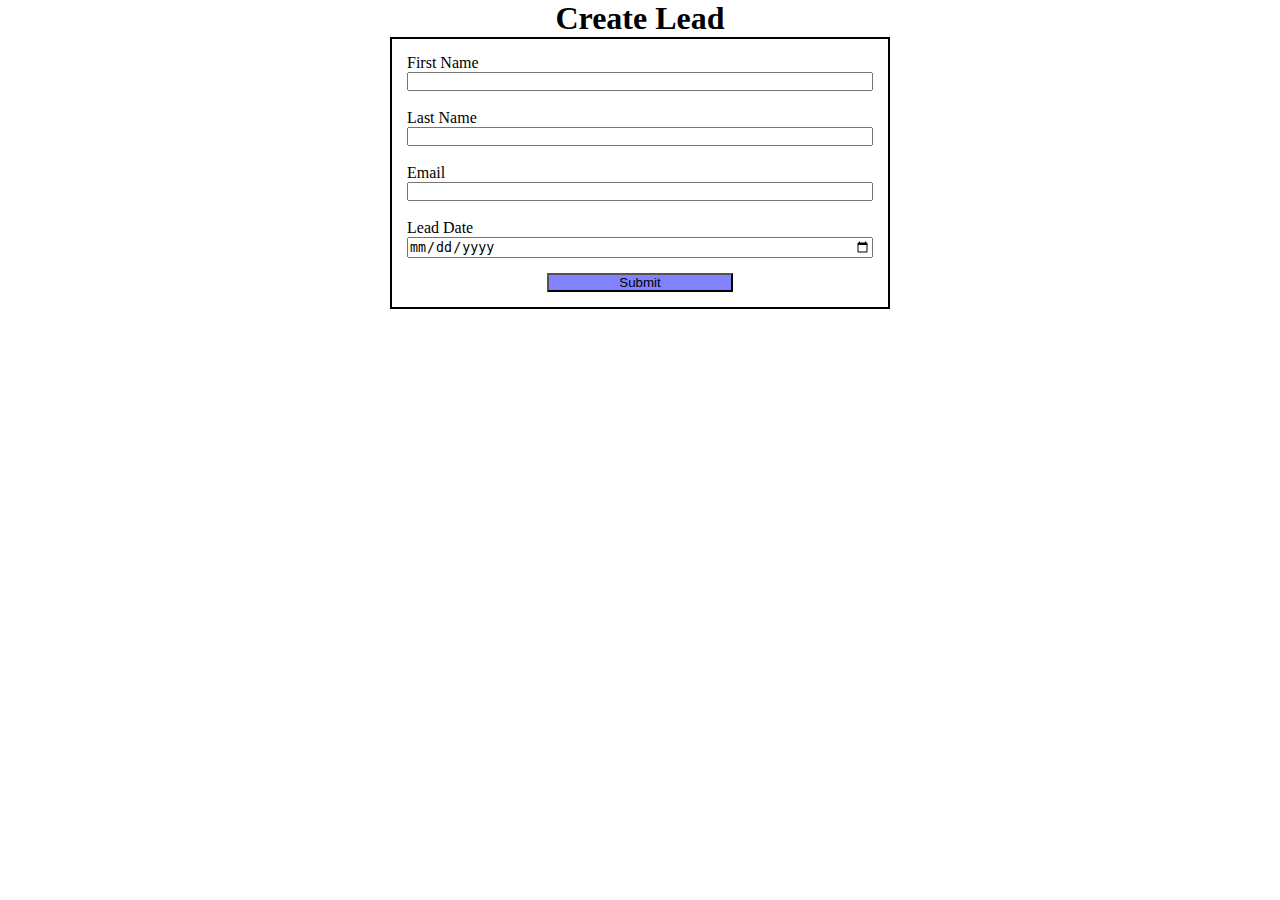
==== index.html @ 3ab77c4d "Initial commit" ====
<!DOCTYPE html>
<html lang="en">
<head>
    <meta charset="UTF-8">
    <meta name="viewport" content="width=device-width, initial-scale=1.0">
    <title>LeadConnector</title>
    <link rel="stylesheet" href="style.css"/>
</head>
<body>
    <script src="script.js"></script>
    <h1>Create Lead</h1>

    <form 
    action="https://webto.salesforce.com/servlet/servlet.WebToLead?encoding=UTF-8&orgId=00DdL000008UsIf" 
    method="POST" 
    onsubmit="beforesubmit()">
    
    <input 
    type=hidden 
    name="oid" 
    value="00DdL000008UsIf"/>

    <input 
    type=hidden 
    name="retURL" 
    value=""/>

    <input 
    type=hidden 
    name="Lead_Date__c" class="outputdate"/>
    
    <label for="first_name">First Name</label>
    <input  
    id="first_name" 
    maxlength="40" 
    name="first_name" 
    size="20" 
    type="text"
    required = "true"
     /><br>
    
    <label for="last_name">Last Name</label>
    <input  
    id="last_name" 
    maxlength="80" 
    name="last_name" 
    size="20" 
    type="text"
    required = "true"
     /><br>
    
    <label for="email">Email</label>
    <input  
    id="email" 
    maxlength="80" 
    name="email" 
    size="20" 
    type="text"
    required = "true"
     /><br>
    
    <label for="email">Lead Date</label>
    <input type="date" required = "true" class="inputdate"/>
   <!-- Lead Date:<span class="dateInput dateOnlyInput"><input  id="00NdL00000Ue3lt" name="00NdL00000Ue3lt" size="12" type="text" /></span><br> -->
    
    <input type="submit" name="submit" class="submit">
    
    </form>
    
</body>
</html>
---- style.css ----
*{
    margin: 0;
    padding: 0;
    box-sizing: border-box;
}

h1{
    text-align: center;
    color: black;
}

input,label{
    display: block;
}
label{
    color: black;
}
input{
    width: 100%;
}

.submit{
    margin: 15px auto 0 auto;
    width: 40%;
    background-color: rgba(0, 0, 255, 0.49);
    
}

form{
    min-width: 300px;
    max-width: 500px;
    margin: auto;
    border: 2px solid black;
    padding: 15px;
}
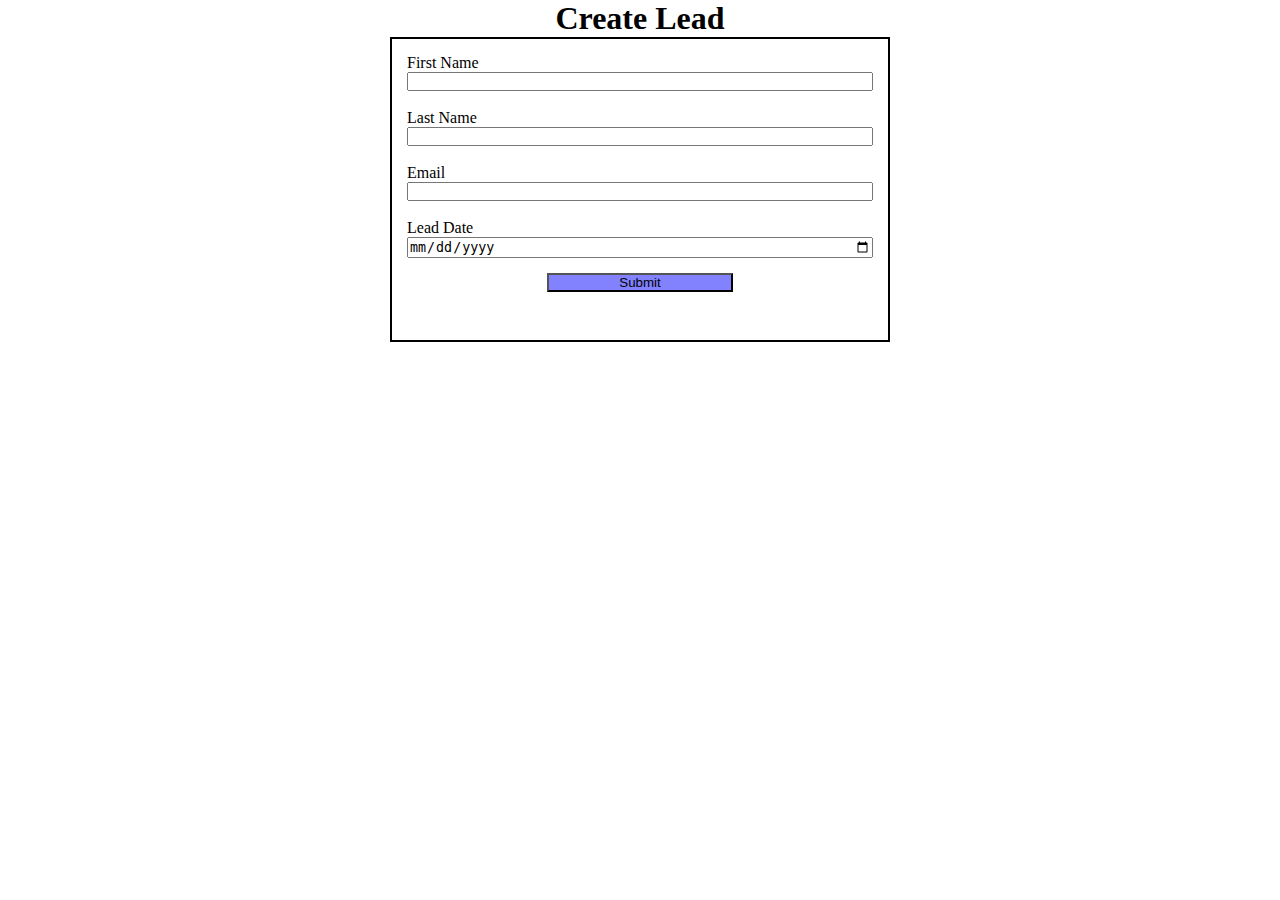
==== commit efc0855a: "Recaptha Changes" ====
--- a/index.html
+++ b/index.html
@@ -5,16 +5,21 @@
     <meta name="viewport" content="width=device-width, initial-scale=1.0">
     <title>LeadConnector</title>
     <link rel="stylesheet" href="style.css"/>
+    <script src="script.js"></script>
+    <script src="https://www.google.com/recaptcha/api.js"></script>
 </head>
 <body>
-    <script src="script.js"></script>
     <h1>Create Lead</h1>
 
     <form 
     action="https://webto.salesforce.com/servlet/servlet.WebToLead?encoding=UTF-8&orgId=00DdL000008UsIf" 
     method="POST" 
     onsubmit="beforesubmit()">
-    
+    <input 
+    type=hidden 
+    name='captcha_settings' 
+     value='{"keyname":"LeadConnector","fallback":"true","orgId":"00DdL000008UsIf","ts":""}'/>
+
     <input 
     type=hidden 
     name="oid" 
@@ -23,7 +28,7 @@
     <input 
     type=hidden 
     name="retURL" 
-    value=""/>
+    value="https://pardeshiabhay.github.io/Lead-Connect-Form/thanks.html"/>
 
     <input 
     type=hidden 
@@ -64,6 +69,8 @@
    <!-- Lead Date:<span class="dateInput dateOnlyInput"><input  id="00NdL00000Ue3lt" name="00NdL00000Ue3lt" size="12" type="text" /></span><br> -->
     
     <input type="submit" name="submit" class="submit">
+    <div class="g-recaptcha" data-sitekey="6LckBBorAAAAAJ3Yg775CsUSdgI-MNq25XzieQlR"></div><br>
+
     
     </form>
     
--- a/style.css
+++ b/style.css
@@ -32,4 +32,10 @@
     margin: auto;
     border: 2px solid black;
     padding: 15px;
+}
+
+.g-recaptcha{
+    margin-top: 15px;
+    display: flex;
+    justify-content: center;
 }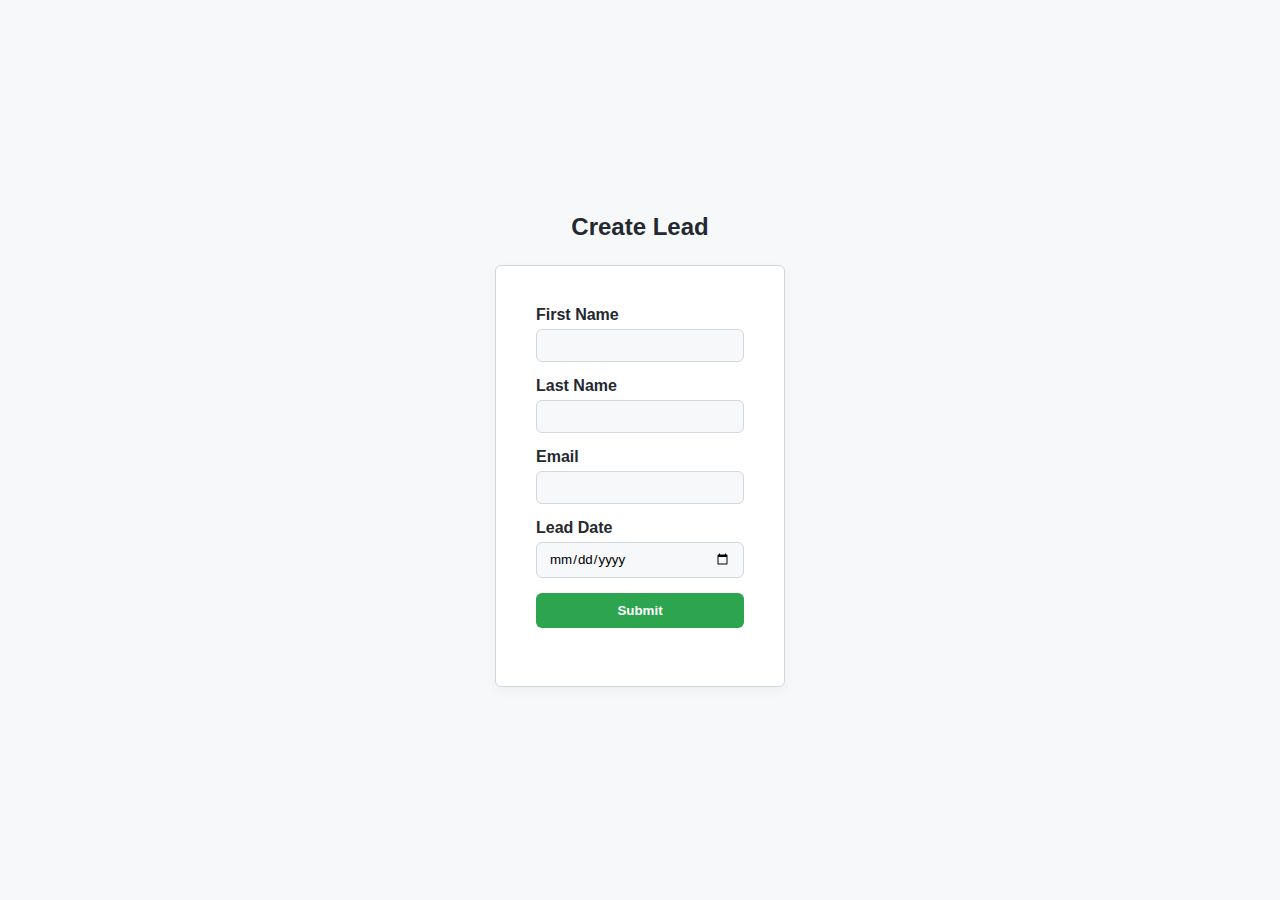
==== commit dbb45b99: "Changes Saved" ====
--- a/index.html
+++ b/index.html
@@ -9,70 +9,58 @@
     <script src="https://www.google.com/recaptcha/api.js"></script>
 </head>
 <body>
-    <h1>Create Lead</h1>
-
-    <form 
-    action="https://webto.salesforce.com/servlet/servlet.WebToLead?encoding=UTF-8&orgId=00DdL000008UsIf" 
-    method="POST" 
-    onsubmit="beforesubmit()">
-    <input 
-    type=hidden 
-    name='captcha_settings' 
-     value='{"keyname":"LeadConnector","fallback":"true","orgId":"00DdL000008UsIf","ts":""}'/>
-
-    <input 
-    type=hidden 
-    name="oid" 
-    value="00DdL000008UsIf"/>
-
-    <input 
-    type=hidden 
-    name="retURL" 
-    value="https://pardeshiabhay.github.io/Lead-Connect-Form/thanks.html"/>
-
-    <input 
-    type=hidden 
-    name="Lead_Date__c" class="outputdate"/>
-    
-    <label for="first_name">First Name</label>
-    <input  
-    id="first_name" 
-    maxlength="40" 
-    name="first_name" 
-    size="20" 
-    type="text"
-    required = "true"
-     /><br>
-    
-    <label for="last_name">Last Name</label>
-    <input  
-    id="last_name" 
-    maxlength="80" 
-    name="last_name" 
-    size="20" 
-    type="text"
-    required = "true"
-     /><br>
-    
-    <label for="email">Email</label>
-    <input  
-    id="email" 
-    maxlength="80" 
-    name="email" 
-    size="20" 
-    type="text"
-    required = "true"
-     /><br>
-    
-    <label for="email">Lead Date</label>
-    <input type="date" required = "true" class="inputdate"/>
-   <!-- Lead Date:<span class="dateInput dateOnlyInput"><input  id="00NdL00000Ue3lt" name="00NdL00000Ue3lt" size="12" type="text" /></span><br> -->
-    
-    <input type="submit" name="submit" class="submit">
-    <div class="g-recaptcha" data-sitekey="6LckBBorAAAAAJ3Yg775CsUSdgI-MNq25XzieQlR"></div><br>
-
-    
-    </form>
-    
+    <body>
+        <div class="form-wrapper">
+          <h1>Create Lead</h1>
+      
+          <form 
+            action="https://webto.salesforce.com/servlet/servlet.WebToLead?encoding=UTF-8&orgId=00DdL000008UsIf" 
+            method="POST" 
+            onsubmit="beforesubmit(event)"
+          >
+            <input 
+              type="hidden" 
+              name="captcha_settings" 
+              value='{"keyname":"LeadConnector","fallback":"true","orgId":"00DdL000008UsIf","ts":""}' />
+      
+            <input 
+              type="hidden" 
+              name="oid" 
+              value="00DdL000008UsIf"/>
+      
+            <input 
+              type="hidden" 
+              name="retURL" 
+              value="https://pardeshiabhay.github.io/Lead-Connect-Form/thanks.html"/>
+      
+            <input 
+              type="hidden" 
+              name="Lead_Date__c" 
+              class="outputdate"
+            />
+      
+            <label for="first_name">First Name</label>
+            <input id="first_name" maxlength="40" name="first_name" type="text" required /><br>
+      
+            <label for="last_name">Last Name</label>
+            <input id="last_name" maxlength="80" name="last_name" type="text" required /><br>
+      
+            <label for="email">Email</label>
+            <input id="email" maxlength="80" name="email" type="text" required /><br>
+      
+            <label for="email">Lead Date</label>
+            <input type="date" required class="inputdate"/>
+      
+            <input type="submit" name="submit" class="submit">
+      
+            <div 
+              class="g-recaptcha" 
+              data-callback="capthchasuccess"
+              data-sitekey="6LckBBorAAAAAJ3Yg775CsUSdgI-MNq25XzieQlR"
+            ></div><br>
+          </form>
+        </div>
+      </body>
+      
 </body>
 </html>--- a/style.css
+++ b/style.css
@@ -1,41 +1,73 @@
-*{
+* {
     margin: 0;
     padding: 0;
     box-sizing: border-box;
+    font-family: -apple-system, BlinkMacSystemFont, "Segoe UI", Roboto, "Helvetica Neue", Arial, sans-serif;
 }
 
-h1{
-    text-align: center;
-    color: black;
+body {
+    background-color: #f6f8fa;
+    display: flex;
+    justify-content: center;
+    align-items: center;
+    min-height: 100vh;
 }
 
-input,label{
+form {
+    background-color: #ffffff;
+    padding: 40px;
+    border: 1px solid #d0d7de;
+    border-radius: 6px;
+    width: 100%;
+    max-width: 360px;
+    box-shadow: 0 4px 12px rgba(27, 31, 35, 0.04);
+}
+
+h1 {
+    text-align: center;
+    font-size: 24px;
+    font-weight: 600;
+    color: #24292f;
+    margin-bottom: 24px;
+}
+
+label {
+    font-weight: 600;
+    color: #24292f;
+    margin-bottom: 5px;
     display: block;
 }
-label{
-    color: black;
-}
-input{
+
+input[type="text"],
+input[type="email"],
+input[type="date"] {
     width: 100%;
+    padding: 8px 12px;
+    margin-bottom: 15px;
+    border: 1px solid #d0d7de;
+    border-radius: 6px;
+    background-color: #f6f8fa;
+    transition: border-color 0.2s ease-in-out;
 }
 
-.submit{
-    margin: 15px auto 0 auto;
-    width: 40%;
-    background-color: rgba(0, 0, 255, 0.49);
-    
+input:focus {
+    border-color: #0969da;
+    outline: none;
+    background-color: #ffffff;
 }
 
-form{
-    min-width: 300px;
-    max-width: 500px;
-    margin: auto;
-    border: 2px solid black;
-    padding: 15px;
+.submit {
+    width: 100%;
+    padding: 10px;
+    background-color: #2da44e;
+    color: white;
+    font-weight: bold;
+    border: none;
+    border-radius: 6px;
+    cursor: pointer;
+    transition: background-color 0.2s ease-in-out;
 }
 
-.g-recaptcha{
-    margin-top: 15px;
-    display: flex;
-    justify-content: center;
-}+.submit:hover {
+    background-color: #218739;
+}
